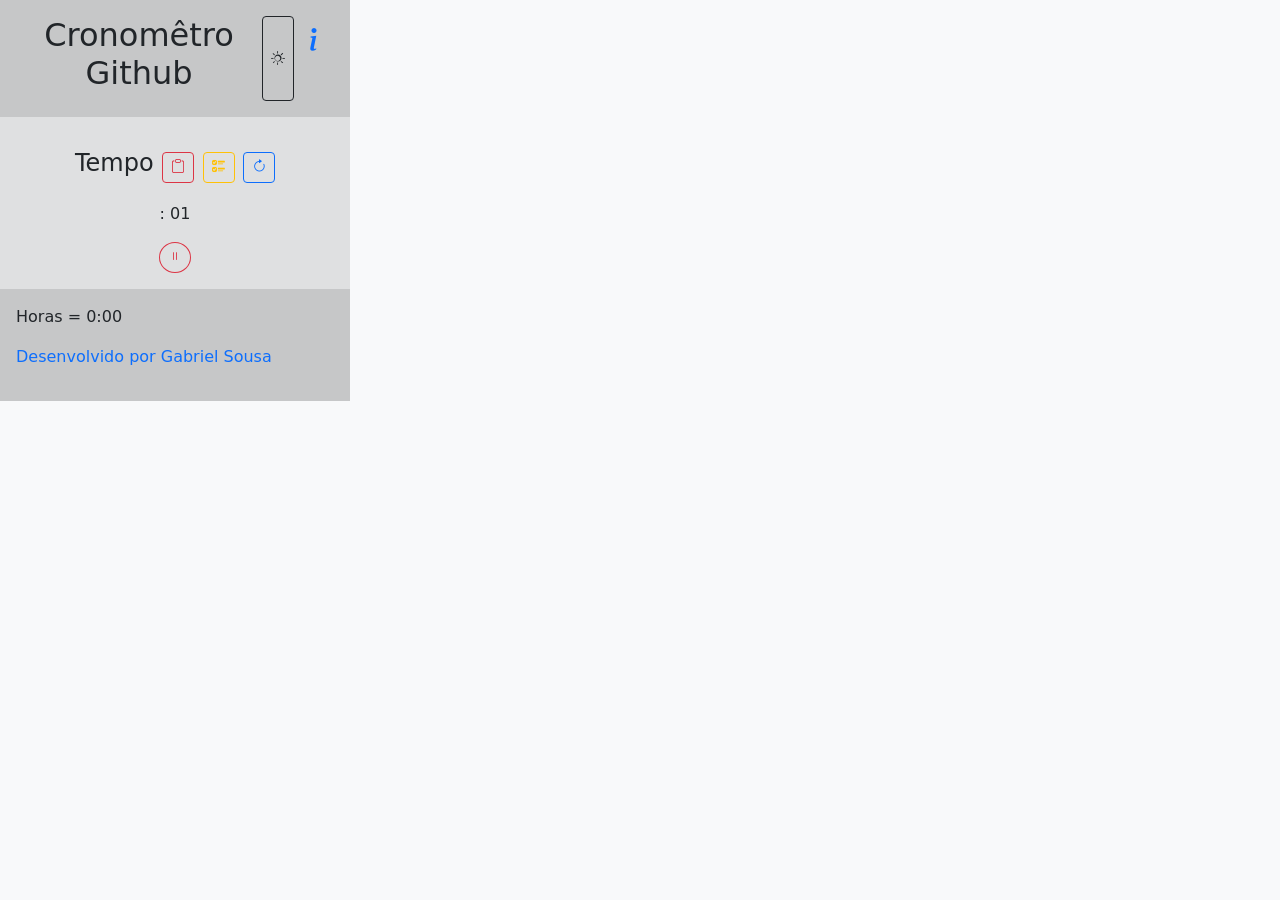
==== index.html @ 6fa2a036 "Release 1.1.0" ====
<!DOCTYPE html>
<html lang="en">
<head>
    <meta charset="UTF-8">
    <meta name="viewport" content="width=device-width, initial-scale=1.0">
    <link href="https://cdn.jsdelivr.net/npm/bootstrap@5.3.2/dist/css/bootstrap.min.css" rel="stylesheet" integrity="sha384-T3c6CoIi6uLrA9TneNEoa7RxnatzjcDSCmG1MXxSR1GAsXEV/Dwwykc2MPK8M2HN" crossorigin="anonymous">
    <link rel="stylesheet" href="https://cdn.jsdelivr.net/npm/bootstrap-icons@1.11.1/font/bootstrap-icons.css">
    <title>Cronomêtro</title>
</head>
<body class="bg-dark" style="width: 350px;">
    <header style="backdrop-filter: brightness(80%);" class="d-flex container-sm justify-content-between p-3">
        <h2 class="text-light text-center">Cronomêtro Github</h2>
        <button title="Tema" id="darker-btn" class="btn btn-sm btn-outline-light bi-sun" value="true"></button>
        <a target="_blank" href="" title="Informações" class="bi-info h1 text-primary" style="cursor: pointer;"></a>
    </header>
    
    <main class="d-flex container-fluid p-3 justify-content-center">
        <section class="d-flex flex-column">
            <div class="d-flex justify-content-between align-items-center my-3" style="width:200px">
                <h4 class="text-center text-light">Tempo</h3>
                <button title="Copiar / Ctrl+C" id="copy-btn" class="btn btn-sm btn-outline-danger bi-clipboard"></button>
                <button title="Preencher Campos" id="fill-btn" class="btn btn-sm btn-outline-warning bi-ui-checks"></button>
                <button title="Reiniciar" id="restart-btn" class="btn btn-sm btn-outline-primary bi-arrow-clockwise"></button>
            </div>
            <p class="text-light text-center" id="tempo">
                <span class="text-center text-light" id="minutos" value="0">00</span> :
                <span class="text-center text-light" id="segundos" value="0">00</span>
            </p>
            <div class="d-flex justify-content-center">
                <button title="Iniciar/Pausar" id="play-btn" class="btn btn-sm btn-outline-success rounded-circle bi-play"></button>
            </div>

        </section>
    </main>
    
    <footer style="backdrop-filter: brightness(80%);" class="container-sm p-3">
        <p class="text-light">Horas = <span id="Horas">...</span></p>    
        <p class="text-primary">Desenvolvido por Gabriel Sousa</p>
    </footer>
    <script src="index.js"></script>
    <!--<script src="service_worker.js"></script>-->
    <script src="https://cdn.jsdelivr.net/npm/bootstrap@5.3.2/dist/js/bootstrap.bundle.min.js" integrity="sha384-C6RzsynM9kWDrMNeT87bh95OGNyZPhcTNXj1NW7RuBCsyN/o0jlpcV8Qyq46cDfL" crossorigin="anonymous"></script>
</body>
</html>
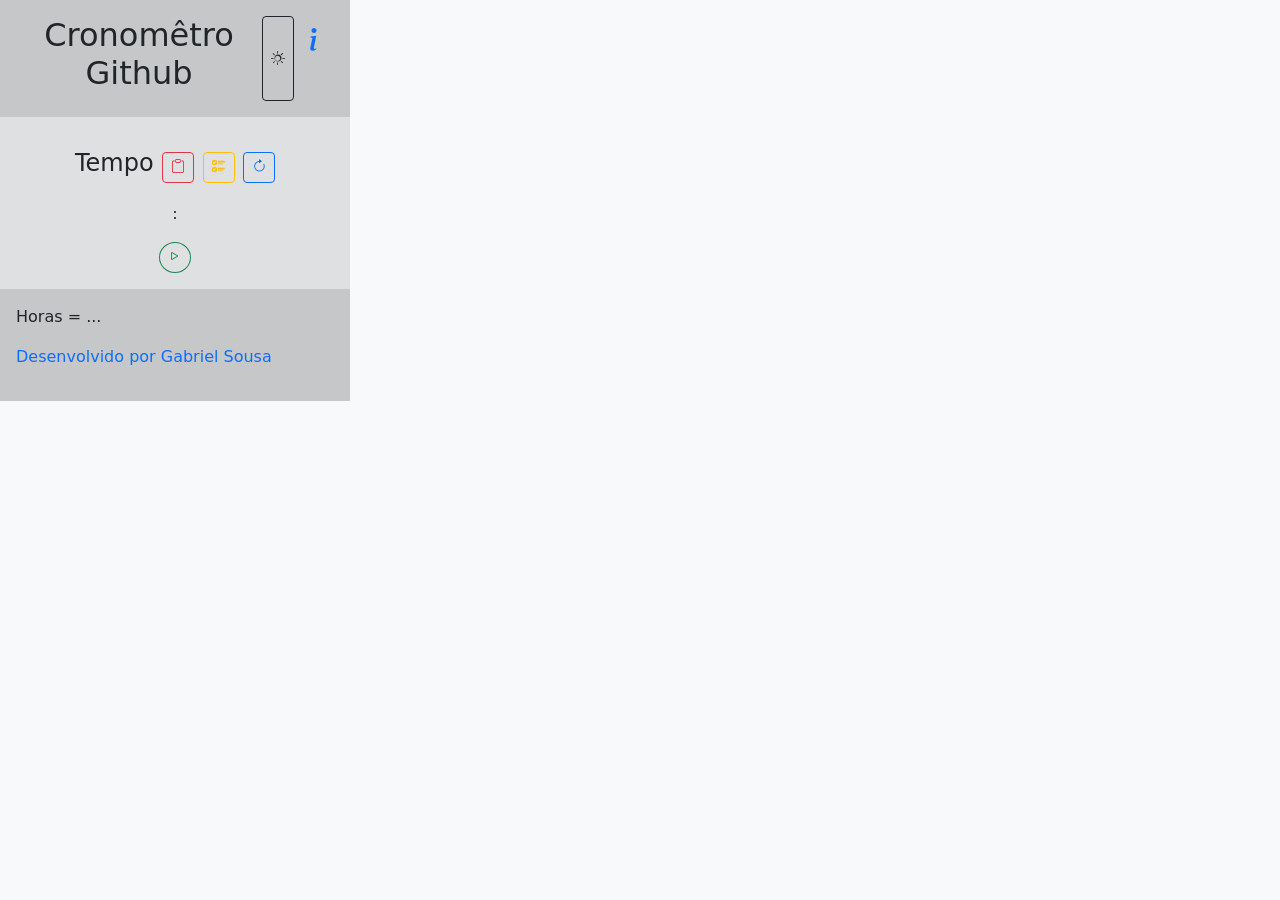
==== commit f4103d6d: "Release 1.1.1" ====
--- a/index.html
+++ b/index.html
@@ -10,8 +10,8 @@
 <body class="bg-dark" style="width: 350px;">
     <header style="backdrop-filter: brightness(80%);" class="d-flex container-sm justify-content-between p-3">
         <h2 class="text-light text-center">Cronomêtro Github</h2>
-        <button title="Tema" id="darker-btn" class="btn btn-sm btn-outline-light bi-sun" value="true"></button>
-        <a target="_blank" href="" title="Informações" class="bi-info h1 text-primary" style="cursor: pointer;"></a>
+        <button title="Tema" id="darker-btn" class="btn btn-sm btn-outline-light bi-sun" value="true" ></button>
+        <a target="_blank" href="https://github.com/BCR-CX/cronometro" title="Informações" class="h1 link-primary"><i class="bi-info "></i></a>
     </header>
     
     <main class="d-flex container-fluid p-3 justify-content-center">
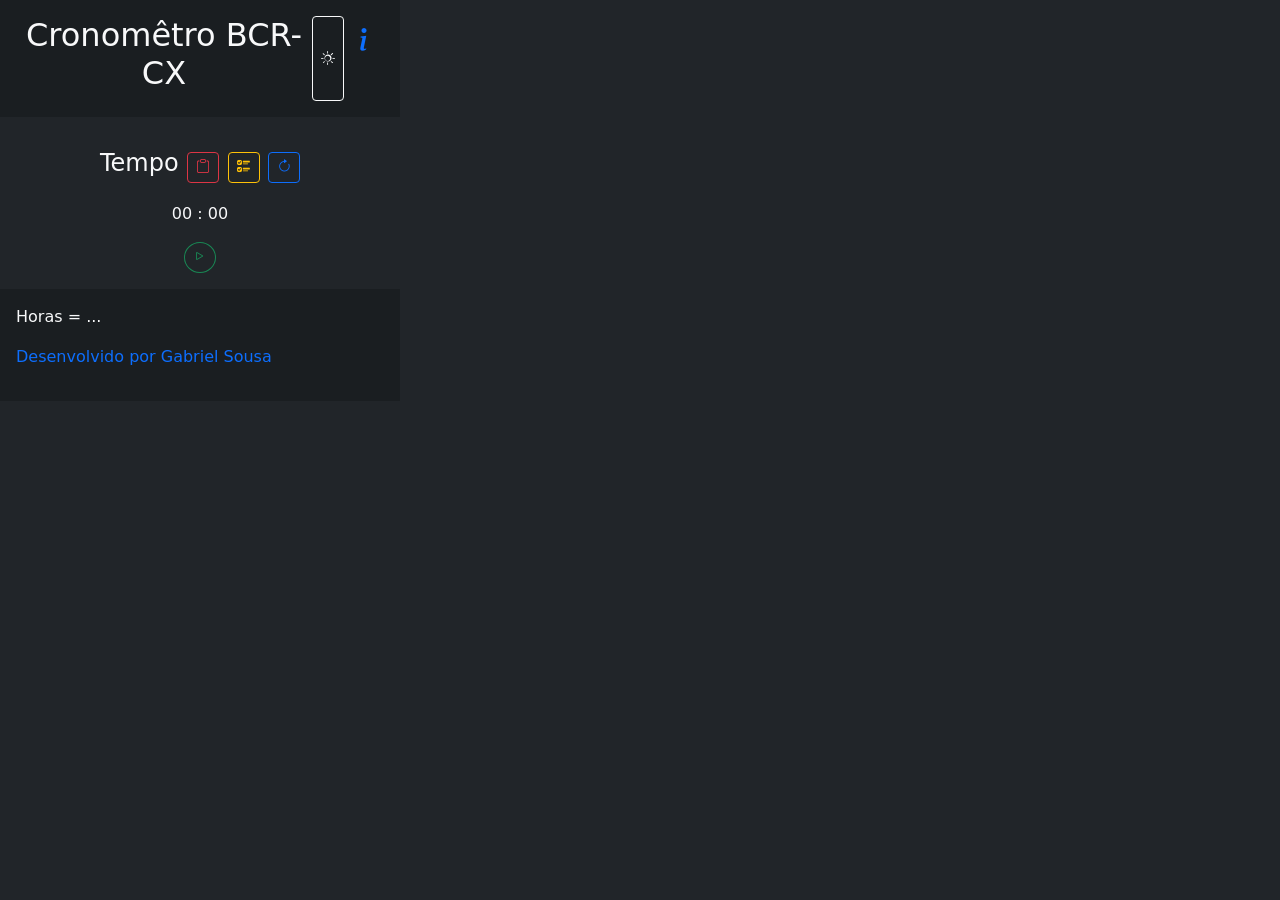
==== commit c1f2033e: "RELEASE 2.0" ====
--- a/index.html
+++ b/index.html
@@ -7,9 +7,9 @@
     <link rel="stylesheet" href="https://cdn.jsdelivr.net/npm/bootstrap-icons@1.11.1/font/bootstrap-icons.css">
     <title>Cronomêtro</title>
 </head>
-<body class="bg-dark" style="width: 350px;">
+<body class="bg-dark" style="width: 400px; height: 600px;">
     <header style="backdrop-filter: brightness(80%);" class="d-flex container-sm justify-content-between p-3">
-        <h2 class="text-light text-center">Cronomêtro Github</h2>
+        <h2 class="text-light text-center">Cronomêtro BCR-CX</h2>
         <button title="Tema" id="darker-btn" class="btn btn-sm btn-outline-light bi-sun" value="true" ></button>
         <a target="_blank" href="https://github.com/BCR-CX/cronometro" title="Informações" class="h1 link-primary"><i class="bi-info "></i></a>
     </header>
@@ -34,10 +34,13 @@
     </main>
     
     <footer style="backdrop-filter: brightness(80%);" class="container-sm p-3">
-        <p class="text-light">Horas = <span id="Horas">...</span></p>    
+        <p class="text-light">
+            Horas = <span id="Horas">...</span>
+        </p>    
         <p class="text-primary">Desenvolvido por Gabriel Sousa</p>
     </footer>
     <script src="index.js"></script>
+    <script src="background.js"></script>
     <!--<script src="service_worker.js"></script>-->
     <script src="https://cdn.jsdelivr.net/npm/bootstrap@5.3.2/dist/js/bootstrap.bundle.min.js" integrity="sha384-C6RzsynM9kWDrMNeT87bh95OGNyZPhcTNXj1NW7RuBCsyN/o0jlpcV8Qyq46cDfL" crossorigin="anonymous"></script>
 </body>
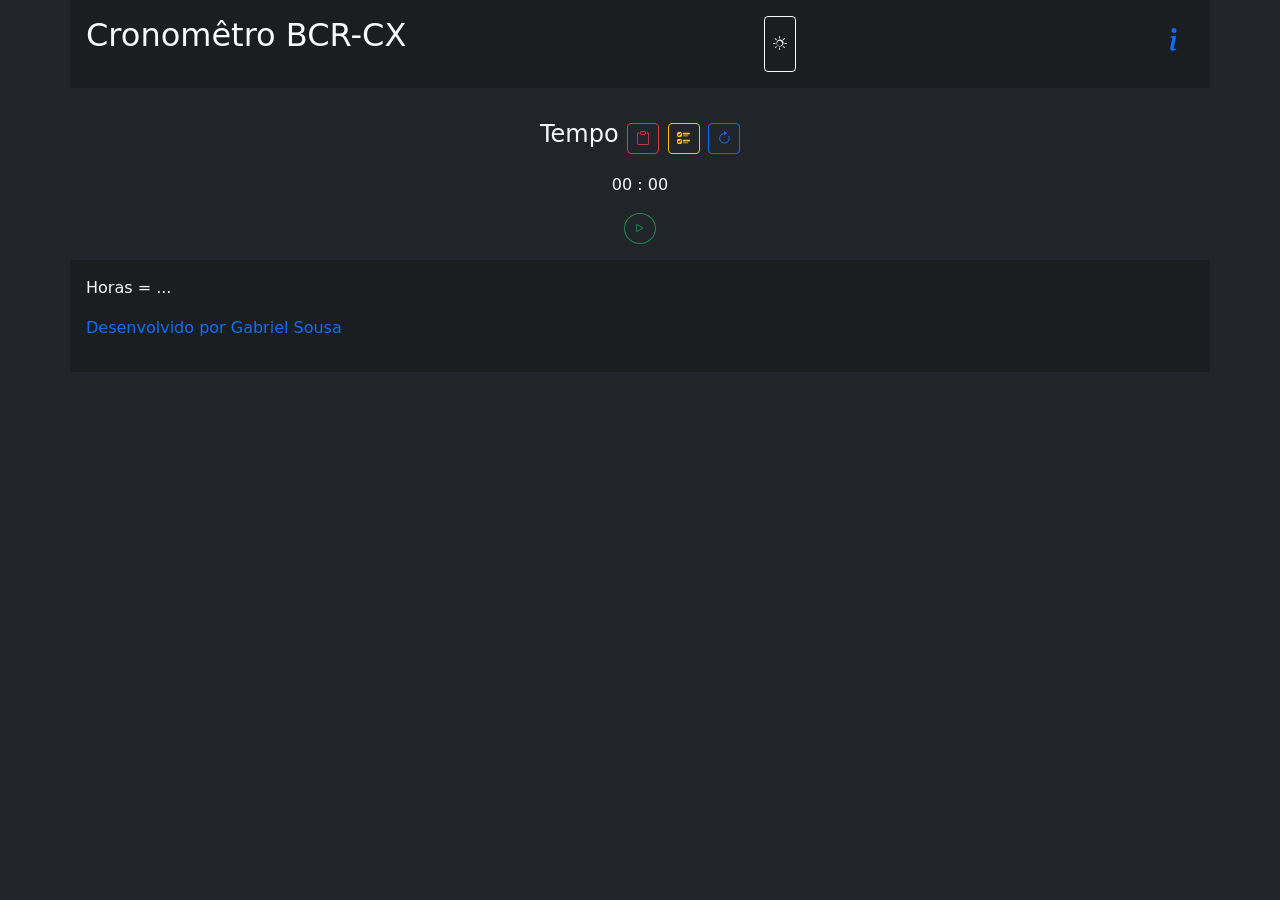
==== commit df4472de: "Release 2.0.1" ====
--- a/index.html
+++ b/index.html
@@ -7,7 +7,7 @@
     <link rel="stylesheet" href="https://cdn.jsdelivr.net/npm/bootstrap-icons@1.11.1/font/bootstrap-icons.css">
     <title>Cronomêtro</title>
 </head>
-<body class="bg-dark" style="width: 400px; height: 600px;">
+<body class="bg-dark">
     <header style="backdrop-filter: brightness(80%);" class="d-flex container-sm justify-content-between p-3">
         <h2 class="text-light text-center">Cronomêtro BCR-CX</h2>
         <button title="Tema" id="darker-btn" class="btn btn-sm btn-outline-light bi-sun" value="true" ></button>
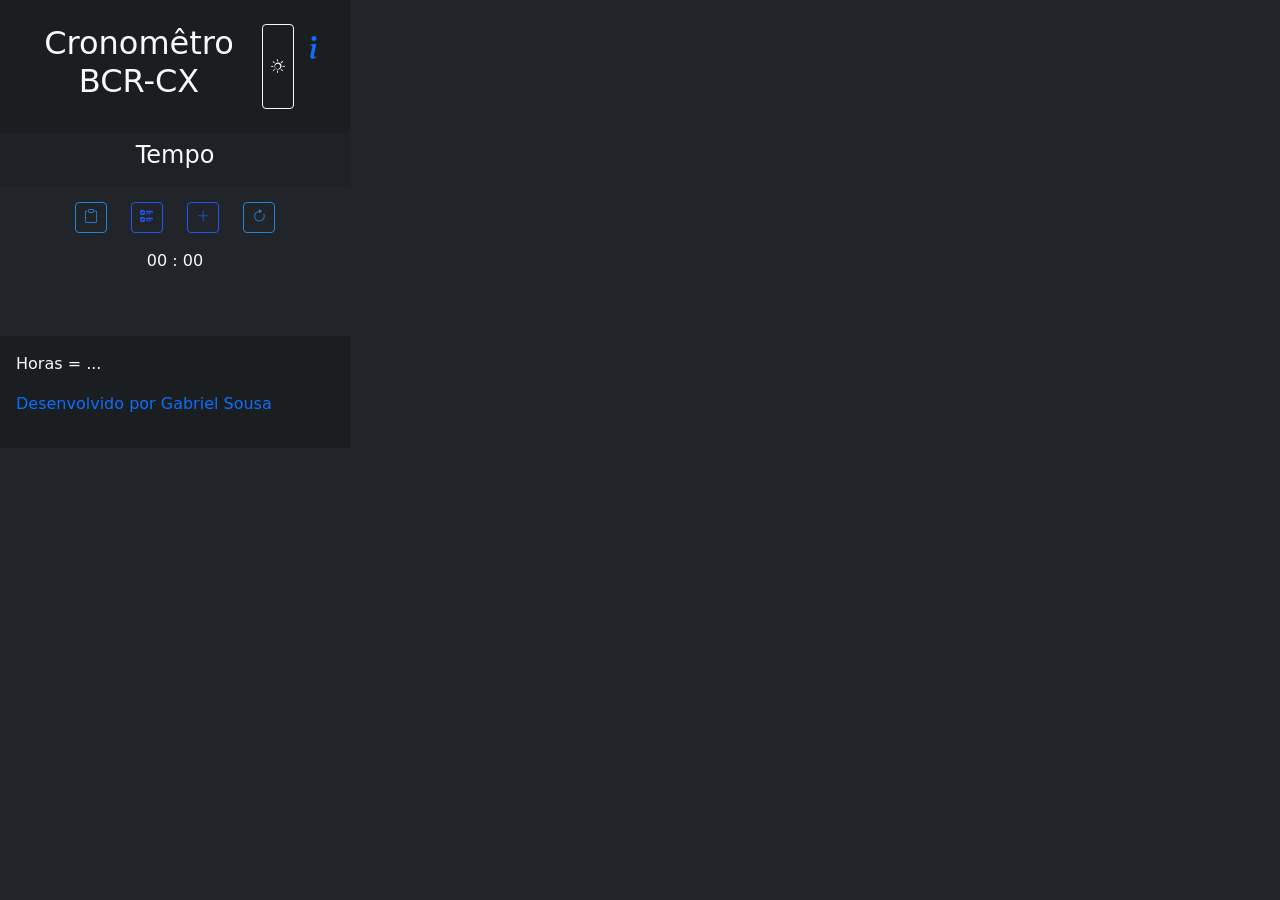
==== commit 2239b2f1: "Release 1.1.1" ====
--- a/index.html
+++ b/index.html
@@ -4,30 +4,33 @@
     <meta charset="UTF-8">
     <meta name="viewport" content="width=device-width, initial-scale=1.0">
     <link href="https://cdn.jsdelivr.net/npm/bootstrap@5.3.2/dist/css/bootstrap.min.css" rel="stylesheet" integrity="sha384-T3c6CoIi6uLrA9TneNEoa7RxnatzjcDSCmG1MXxSR1GAsXEV/Dwwykc2MPK8M2HN" crossorigin="anonymous">
+    <link rel="stylesheet" href="style.css">
     <link rel="stylesheet" href="https://cdn.jsdelivr.net/npm/bootstrap-icons@1.11.1/font/bootstrap-icons.css">
     <title>Cronomêtro</title>
 </head>
-<body class="bg-dark">
-    <header style="backdrop-filter: brightness(80%);" class="d-flex container-sm justify-content-between p-3">
+<body class="bg-dark" style="width: 350px;">
+    <header style="backdrop-filter: brightness(80%);" class="d-flex container-sm justify-content-between py-4 px-3">
         <h2 class="text-light text-center">Cronomêtro BCR-CX</h2>
         <button title="Tema" id="darker-btn" class="btn btn-sm btn-outline-light bi-sun" value="true" ></button>
         <a target="_blank" href="https://github.com/BCR-CX/cronometro" title="Informações" class="h1 link-primary"><i class="bi-info "></i></a>
     </header>
-    
-    <main class="d-flex container-fluid p-3 justify-content-center">
+    <section style="backdrop-filter: brightness(92%);" class="mb-0 p-2" id="section-title">
+        <h4 class="text-center text-light">Tempo</h3>
+    </section>
+    <main class="d-flex container-fluid justify-content-center pb-3">
         <section class="d-flex flex-column">
             <div class="d-flex justify-content-between align-items-center my-3" style="width:200px">
-                <h4 class="text-center text-light">Tempo</h3>
-                <button title="Copiar / Ctrl+C" id="copy-btn" class="btn btn-sm btn-outline-danger bi-clipboard"></button>
-                <button title="Preencher Campos" id="fill-btn" class="btn btn-sm btn-outline-warning bi-ui-checks"></button>
-                <button title="Reiniciar" id="restart-btn" class="btn btn-sm btn-outline-primary bi-arrow-clockwise"></button>
+                <button title="Copiar / Ctrl+C" id="copy-btn" class="btn btn-sm bi-clipboard"></button>
+                <button title="Preencher Campos" id="fill-btn" class="btn btn-sm  bi-ui-checks"></button>
+                <button title="Somar Tempo" id="sum-btn" class="btn btn-sm bi-plus-lg"></button>
+                <button title="Reiniciar" id="restart-btn" class="btn btn-sm bi-arrow-clockwise"></button>
             </div>
             <p class="text-light text-center" id="tempo">
                 <span class="text-center text-light" id="minutos" value="0">00</span> :
                 <span class="text-center text-light" id="segundos" value="0">00</span>
             </p>
             <div class="d-flex justify-content-center">
-                <button title="Iniciar/Pausar" id="play-btn" class="btn btn-sm btn-outline-success rounded-circle bi-play"></button>
+                <button title="Iniciar/Pausar" id="play-btn" class="btn btn-sm btn-outline-dark rounded-circle bi-play"></button>
             </div>
 
         </section>
@@ -41,6 +44,7 @@
     </footer>
     <script src="index.js"></script>
     <script src="background.js"></script>
+    <script src="content-script.js"></script>
     <!--<script src="service_worker.js"></script>-->
     <script src="https://cdn.jsdelivr.net/npm/bootstrap@5.3.2/dist/js/bootstrap.bundle.min.js" integrity="sha384-C6RzsynM9kWDrMNeT87bh95OGNyZPhcTNXj1NW7RuBCsyN/o0jlpcV8Qyq46cDfL" crossorigin="anonymous"></script>
 </body>
--- a/style.css
+++ b/style.css
@@ -0,0 +1,38 @@
+#copy-btn {
+    color: #2283D9;
+    border-color: #2283D9;    
+}
+#fill-btn {
+    color: #2155F1;
+    border-color: #2155F1;
+}
+
+#sum-btn {
+    color: #2155F1;
+    border-color: #2155F1;
+}
+
+#restart-btn {
+    color: #2283D9;
+    border-color: #2283D9;    
+}
+
+#copy-btn:hover {
+    color: #FFF;
+    background-color: #2283D9;
+}
+
+#fill-btn:hover {
+    color: #FFF;
+    background-color: #2155F1;
+}
+
+#sum-btn:hover {
+    color: #FFF;
+    background-color: #2155F1;
+}
+
+#restart-btn:hover {
+    color: #FFF;
+    background-color: #2283D9;
+}
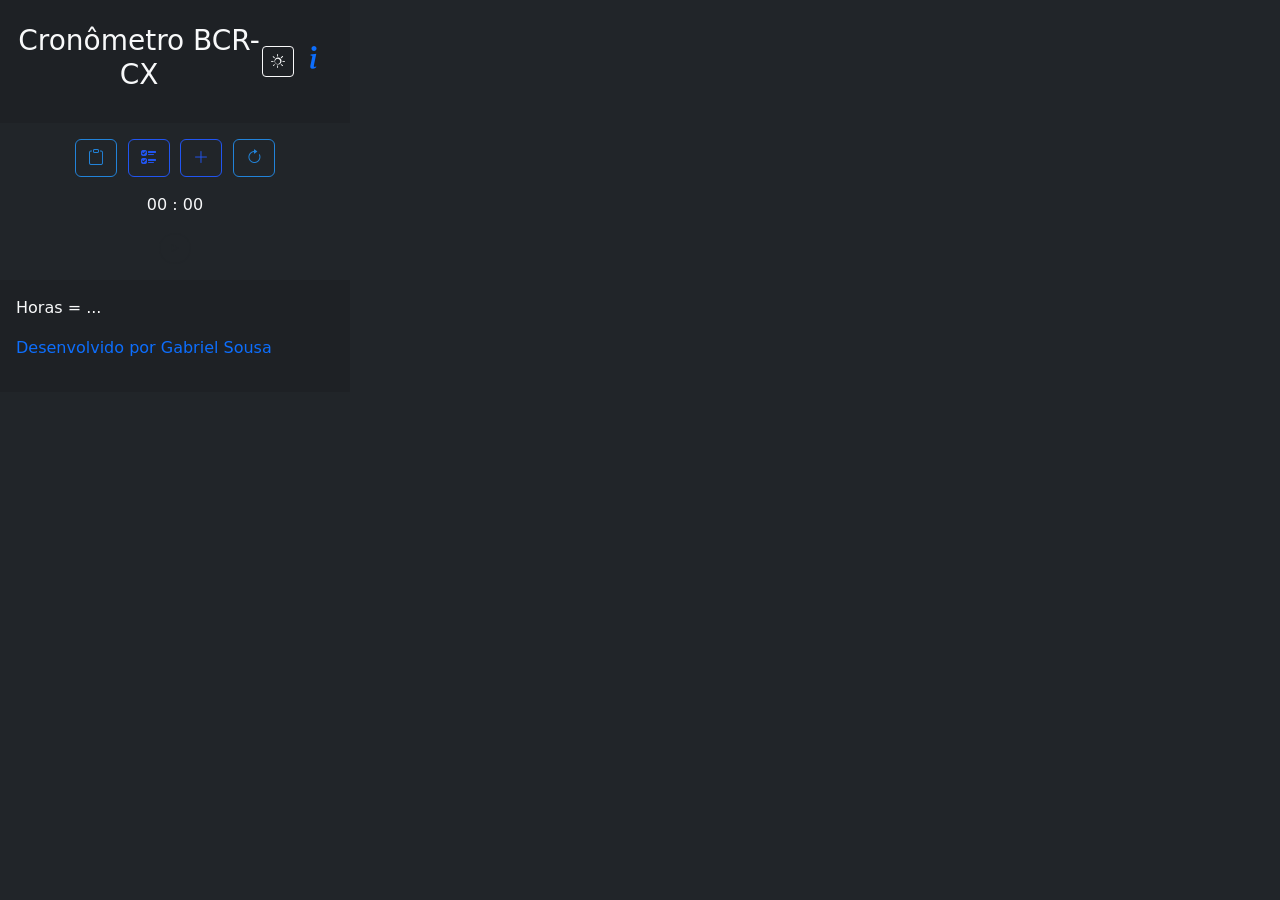
==== commit 60ce06f8: "Release 3.0.0" ====
--- a/index.html
+++ b/index.html
@@ -9,21 +9,18 @@
     <title>Cronomêtro</title>
 </head>
 <body class="bg-dark" style="width: 350px;">
-    <header style="backdrop-filter: brightness(80%);" class="d-flex container-sm justify-content-between py-4 px-3">
-        <h2 class="text-light text-center">Cronomêtro BCR-CX</h2>
+    <header style="backdrop-filter: brightness(90%);" class="d-flex container-sm justify-content-between align-items-center py-4 px-3">
+        <h3 class="text-light text-center">Cronômetro BCR-CX</h3>
         <button title="Tema" id="darker-btn" class="btn btn-sm btn-outline-light bi-sun" value="true" ></button>
         <a target="_blank" href="https://github.com/BCR-CX/cronometro" title="Informações" class="h1 link-primary"><i class="bi-info "></i></a>
     </header>
-    <section style="backdrop-filter: brightness(92%);" class="mb-0 p-2" id="section-title">
-        <h4 class="text-center text-light">Tempo</h3>
-    </section>
     <main class="d-flex container-fluid justify-content-center pb-3">
         <section class="d-flex flex-column">
             <div class="d-flex justify-content-between align-items-center my-3" style="width:200px">
-                <button title="Copiar / Ctrl+C" id="copy-btn" class="btn btn-sm bi-clipboard"></button>
-                <button title="Preencher Campos" id="fill-btn" class="btn btn-sm  bi-ui-checks"></button>
-                <button title="Somar Tempo" id="sum-btn" class="btn btn-sm bi-plus-lg"></button>
-                <button title="Reiniciar" id="restart-btn" class="btn btn-sm bi-arrow-clockwise"></button>
+                <button title="Copiar / Ctrl+C" id="copy-btn" class="btn bi-clipboard"></button>
+                <button title="Preencher Campos" id="fill-btn" class="btn bi-ui-checks"></button>
+                <button title="Somar Tempo" id="sum-btn" class="btn bi-plus-lg"></button>
+                <button title="Reiniciar" id="restart-btn" class="btn bi-arrow-clockwise"></button>
             </div>
             <p class="text-light text-center" id="tempo">
                 <span class="text-center text-light" id="minutos" value="0">00</span> :
@@ -36,7 +33,7 @@
         </section>
     </main>
     
-    <footer style="backdrop-filter: brightness(80%);" class="container-sm p-3">
+    <footer style="backdrop-filter: brightness(90%);" class="container-sm p-3">
         <p class="text-light">
             Horas = <span id="Horas">...</span>
         </p>    
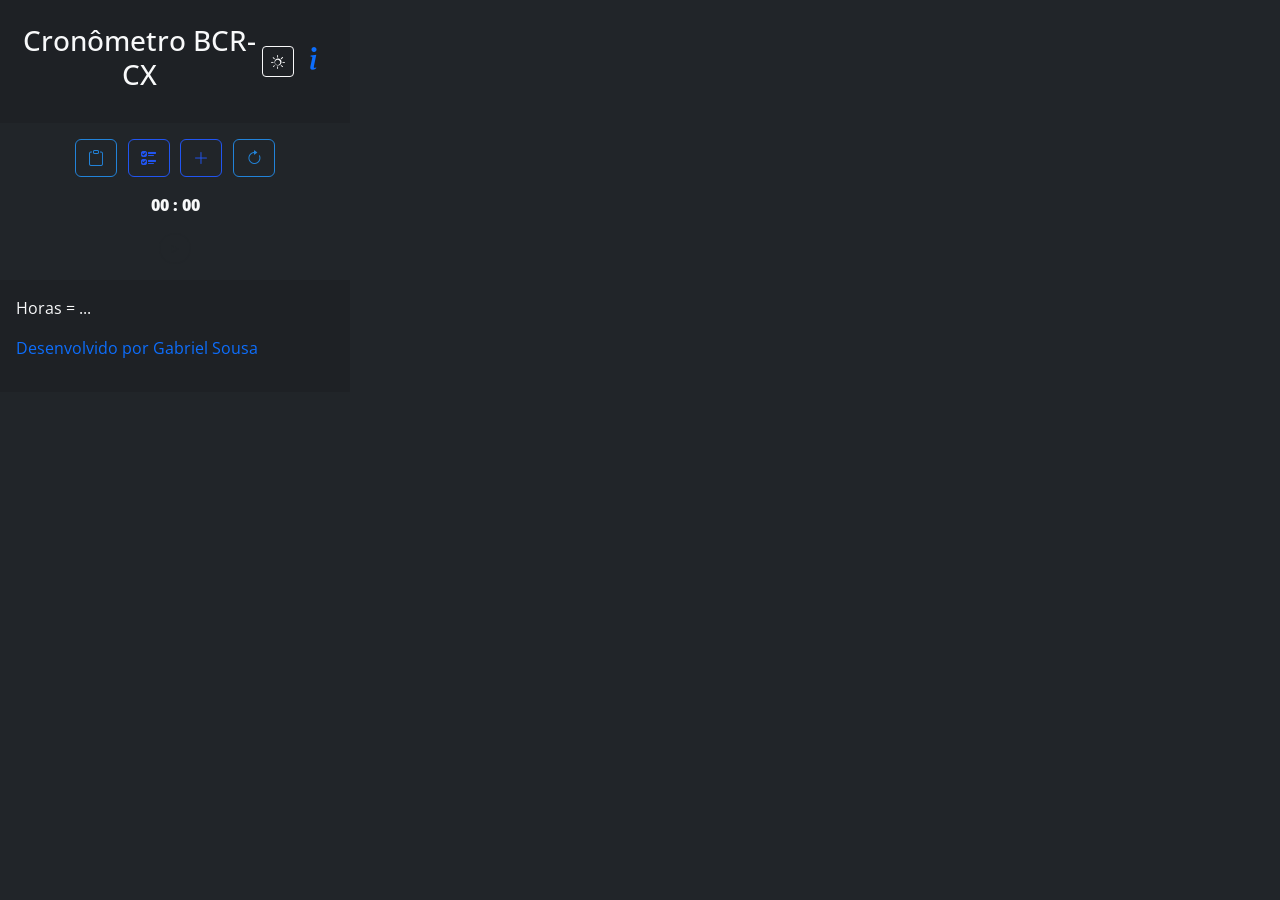
==== commit 50d61950: "Release 3.0.0" ====
--- a/index.html
+++ b/index.html
@@ -22,7 +22,7 @@
                 <button title="Somar Tempo" id="sum-btn" class="btn bi-plus-lg"></button>
                 <button title="Reiniciar" id="restart-btn" class="btn bi-arrow-clockwise"></button>
             </div>
-            <p class="text-light text-center" id="tempo">
+            <p class="text-light text-center" style="font-weight: 900;" id="tempo">
                 <span class="text-center text-light" id="minutos" value="0">00</span> :
                 <span class="text-center text-light" id="segundos" value="0">00</span>
             </p>
--- a/style.css
+++ b/style.css
@@ -1,3 +1,8 @@
+@import url('https://fonts.googleapis.com/css2?family=Open+Sans:wght@300&display=swap');
+* {
+    font-family: 'Open Sans', sans-serif;
+}
+
 #copy-btn {
     color: #2283D9;
     border-color: #2283D9;    
